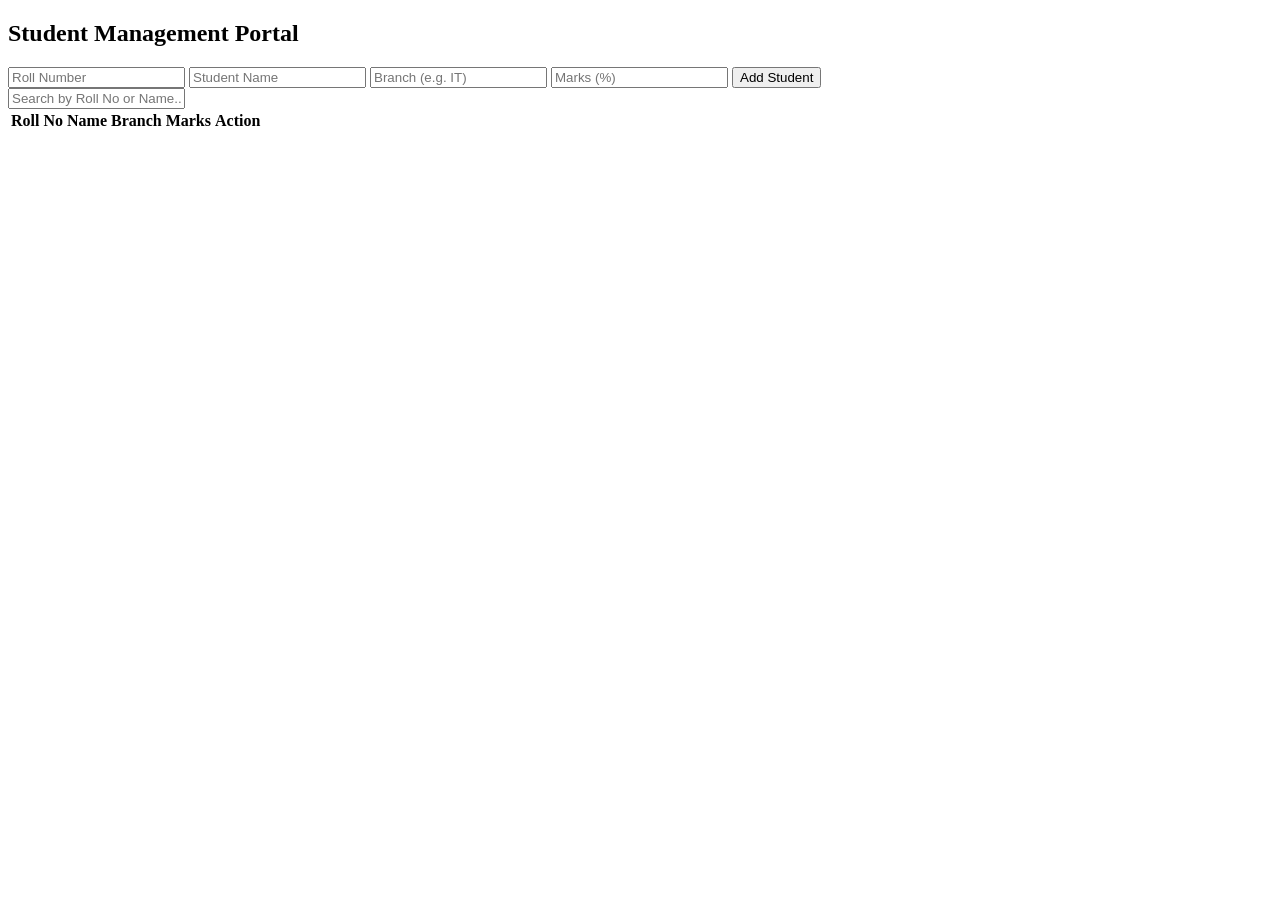
==== css/index.html @ 90e9cc56 "Create index.html" ====
<!DOCTYPE html>
<html lang="en">
<head>
  <meta charset="UTF-8" />
  <meta name="viewport" content="width=device-width, initial-scale=1.0" />
  <title>Student Management Portal</title>
  <link rel="stylesheet" href="style.css" />
</head>
<body>
  <div class="container">
    <h2>Student Management Portal</h2>
    
    <!-- Input Form -->
    <form id="studentForm">
      <input type="text" id="rollNo" placeholder="Roll Number" required />
      <input type="text" id="name" placeholder="Student Name" required />
      <input type="text" id="branch" placeholder="Branch (e.g. IT)" required />
      <input type="number" id="marks" placeholder="Marks (%)" required />
      <button type="submit" id="submitBtn">Add Student</button>
    </form>

    <!-- Search Box -->
    <div class="search-box">
      <input type="text" id="searchInput" placeholder="Search by Roll No or Name..." onkeyup="filterStudents()" />
    </div>

    <!-- Student Records Table -->
    <table>
      <thead>
        <tr>
          <th>Roll No</th>
          <th>Name</th>
          <th>Branch</th>
          <th>Marks</th>
          <th>Action</th>
        </tr>
      </thead>
      <tbody id="studentTableBody">
        <!-- Records yahan dynamic insert honge -->
      </tbody>
    </table>
  </div>

  <script src="script.js"></script>
</body>
</html>
---- css/style.css ----
<!DOCTYPE html>
<html lang="en">
<head>
  <meta charset="UTF-8" />
  <meta name="viewport" content="width=device-width, initial-scale=1.0" />
  <title>Student Management Portal</title>
  <link rel="stylesheet" href="style.css" />
</head>
<body>
  <div class="container">
    <h2>Student Management Portal</h2>
    
    <!-- Input Form -->
    <form id="studentForm">
      <input type="text" id="rollNo" placeholder="Roll Number" required />
      <input type="text" id="name" placeholder="Student Name" required />
      <input type="text" id="branch" placeholder="Branch (e.g. IT)" required />
      <input type="number" id="marks" placeholder="Marks (%)" required />
      <button type="submit" id="submitBtn">Add Student</button>
    </form>

    <!-- Search Box -->
    <div class="search-box">
      <input type="text" id="searchInput" placeholder="Search by Roll No or Name..." onkeyup="filterStudents()" />
    </div>

    <!-- Student Records Table -->
    <table>
      <thead>
        <tr>
          <th>Roll No</th>
          <th>Name</th>
          <th>Branch</th>
          <th>Marks</th>
          <th>Action</th>
        </tr>
      </thead>
      <tbody id="studentTableBody">
        <!-- Records yahan dynamic insert honge -->
      </tbody>
    </table>
  </div>

  <script src="script.js"></script>
</body>
</html>
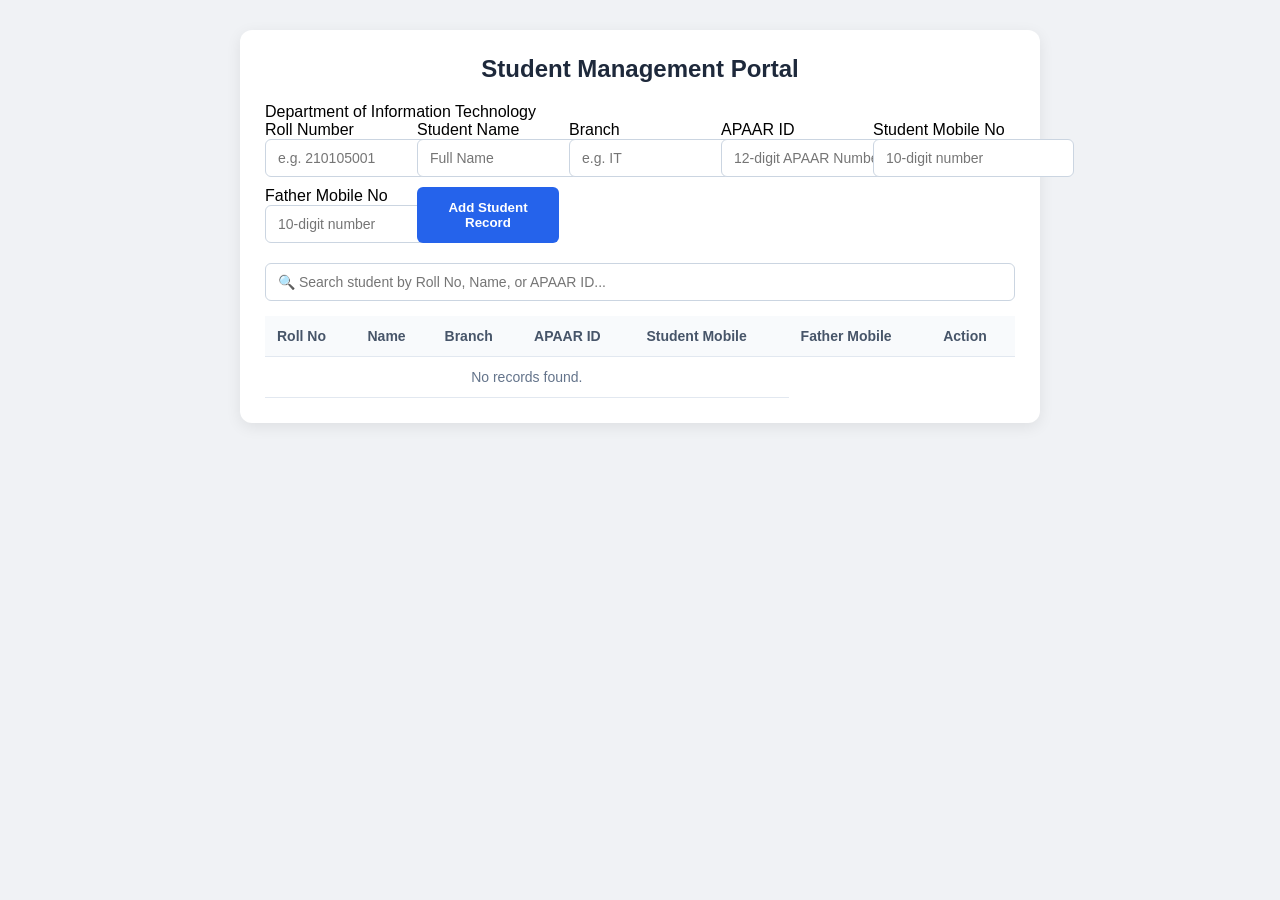
==== commit e086a346: "Update index.html" ====
--- a/css/index.html
+++ b/css/index.html
@@ -8,37 +8,73 @@
 </head>
 <body>
   <div class="container">
-    <h2>Student Management Portal</h2>
-    
-    <!-- Input Form -->
-    <form id="studentForm">
-      <input type="text" id="rollNo" placeholder="Roll Number" required />
-      <input type="text" id="name" placeholder="Student Name" required />
-      <input type="text" id="branch" placeholder="Branch (e.g. IT)" required />
-      <input type="number" id="marks" placeholder="Marks (%)" required />
-      <button type="submit" id="submitBtn">Add Student</button>
+    <div class="header">
+      <h2>Student Management Portal</h2>
+      <p>Department of Information Technology</p>
+    </div>
+
+    <!-- Student Form -->
+    <form class="student-form" id="studentForm">
+      <div class="form-group">
+        <label>Roll Number</label>
+        <input type="text" id="rollNo" placeholder="e.g. 210105001" required />
+      </div>
+
+      <div class="form-group">
+        <label>Student Name</label>
+        <input type="text" id="name" placeholder="Full Name" required />
+      </div>
+
+      <div class="form-group">
+        <label>Branch</label>
+        <input type="text" id="branch" placeholder="e.g. IT" required />
+      </div>
+
+      <div class="form-group">
+        <label>APAAR ID</label>
+        <input type="text" id="apaarId" placeholder="12-digit APAAR Number" required />
+      </div>
+
+      <div class="form-group">
+        <label>Student Mobile No</label>
+        <input type="tel" id="studentMobile" placeholder="10-digit number" pattern="[0-9]{10}" required />
+      </div>
+
+      <div class="form-group">
+        <label>Father Mobile No</label>
+        <input type="tel" id="fatherMobile" placeholder="10-digit number" pattern="[0-9]{10}" required />
+      </div>
+
+      <button type="submit" class="btn-submit">Add Student Record</button>
     </form>
 
-    <!-- Search Box -->
+    <!-- Search Section -->
     <div class="search-box">
-      <input type="text" id="searchInput" placeholder="Search by Roll No or Name..." onkeyup="filterStudents()" />
+      <input 
+        type="text" 
+        id="searchInput" 
+        placeholder="🔍 Search student by Roll No, Name, or APAAR ID..." 
+        onkeyup="searchStudentRecords()"
+      />
     </div>
 
-    <!-- Student Records Table -->
-    <table>
-      <thead>
-        <tr>
-          <th>Roll No</th>
-          <th>Name</th>
-          <th>Branch</th>
-          <th>Marks</th>
-          <th>Action</th>
-        </tr>
-      </thead>
-      <tbody id="studentTableBody">
-        <!-- Records yahan dynamic insert honge -->
-      </tbody>
-    </table>
+    <!-- Table -->
+    <div class="table-container">
+      <table>
+        <thead>
+          <tr>
+            <th>Roll No</th>
+            <th>Name</th>
+            <th>Branch</th>
+            <th>APAAR ID</th>
+            <th>Student Mobile</th>
+            <th>Father Mobile</th>
+            <th>Action</th>
+          </tr>
+        </thead>
+        <tbody id="studentTableBody"></tbody>
+      </table>
+    </div>
   </div>
 
   <script src="script.js"></script>
--- a/css/style.css
+++ b/css/style.css
@@ -1,46 +1,96 @@
-<!DOCTYPE html>
-<html lang="en">
-<head>
-  <meta charset="UTF-8" />
-  <meta name="viewport" content="width=device-width, initial-scale=1.0" />
-  <title>Student Management Portal</title>
-  <link rel="stylesheet" href="style.css" />
-</head>
-<body>
-  <div class="container">
-    <h2>Student Management Portal</h2>
-    
-    <!-- Input Form -->
-    <form id="studentForm">
-      <input type="text" id="rollNo" placeholder="Roll Number" required />
-      <input type="text" id="name" placeholder="Student Name" required />
-      <input type="text" id="branch" placeholder="Branch (e.g. IT)" required />
-      <input type="number" id="marks" placeholder="Marks (%)" required />
-      <button type="submit" id="submitBtn">Add Student</button>
-    </form>
+* {
+  box-sizing: border-box;
+  margin: 0;
+  padding: 0;
+  font-family: 'Segoe UI', Tahoma, Geneva, Verdana, sans-serif;
+}
 
-    <!-- Search Box -->
-    <div class="search-box">
-      <input type="text" id="searchInput" placeholder="Search by Roll No or Name..." onkeyup="filterStudents()" />
-    </div>
+body {
+  background: #f0f2f5;
+  padding: 30px 15px;
+  display: flex;
+  justify-content: center;
+}
 
-    <!-- Student Records Table -->
-    <table>
-      <thead>
-        <tr>
-          <th>Roll No</th>
-          <th>Name</th>
-          <th>Branch</th>
-          <th>Marks</th>
-          <th>Action</th>
-        </tr>
-      </thead>
-      <tbody id="studentTableBody">
-        <!-- Records yahan dynamic insert honge -->
-      </tbody>
-    </table>
-  </div>
+.container {
+  width: 100%;
+  max-width: 800px;
+  background: #ffffff;
+  padding: 25px;
+  border-radius: 12px;
+  box-shadow: 0 4px 15px rgba(0, 0, 0, 0.08);
+}
 
-  <script src="script.js"></script>
-</body>
-</html>
+h2 {
+  text-align: center;
+  color: #1e293b;
+  margin-bottom: 20px;
+}
+
+form {
+  display: grid;
+  grid-template-columns: repeat(auto-fit, minmax(140px, 1fr));
+  gap: 10px;
+  margin-bottom: 20px;
+}
+
+input {
+  padding: 10px 12px;
+  border: 1px solid #cbd5e1;
+  border-radius: 6px;
+  outline: none;
+  font-size: 14px;
+}
+
+input:focus {
+  border-color: #2563eb;
+}
+
+button {
+  background: #2563eb;
+  color: white;
+  border: none;
+  border-radius: 6px;
+  cursor: pointer;
+  font-weight: 600;
+  padding: 10px;
+}
+
+button:hover {
+  background: #1d4ed8;
+}
+
+.search-box {
+  margin-bottom: 15px;
+}
+
+.search-box input {
+  width: 100%;
+}
+
+table {
+  width: 100%;
+  border-collapse: collapse;
+}
+
+th, td {
+  padding: 12px;
+  text-align: left;
+  border-bottom: 1px solid #e2e8f0;
+  font-size: 14px;
+}
+
+th {
+  background: #f8fafc;
+  color: #475569;
+}
+
+.delete-btn {
+  background: #ef4444;
+  padding: 6px 12px;
+  font-size: 12px;
+}
+
+.delete-btn:hover {
+  background: #dc2626;
+}
